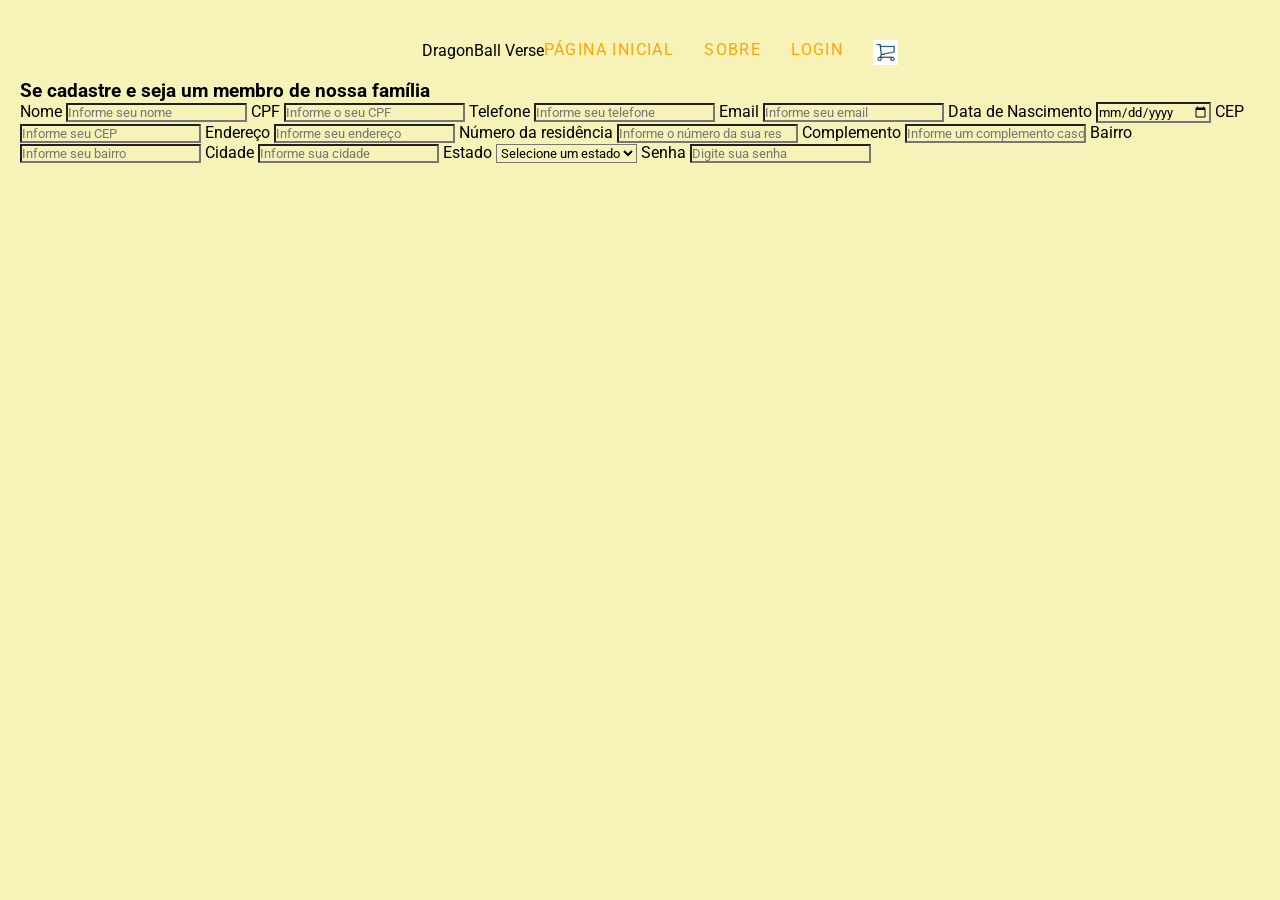
==== paginas/cadastro.html @ 0d325ee6 "arquivo para cadastro criado" ====
<!DOCTYPE html>
<html lang="pt-br">
<head>
    <meta charset="UTF-8">
    <meta name="viewport" content="width=device-width, initial-scale=1.0">
    <title>Dragon ball verse - Cadastro</title>
    <link rel="stylesheet" href="../css/style_cadastro.css">
</head>
<body>
    <main id="geral">
        <header id="cabecalho">
            <div id="logo">
                DragonBall Verse
            </div>

            <nav id="menu">
                <ul>
                    <li><a href="../index.html">Página Inicial</a></li>
                    <li><a href="sobre.html">Sobre</a></li>
                    <li><a href="login.html">Login</a></li>
                    <li><a href="carrinho.html"> <img src="/imagens/carrinho-icone.icon.jpg" alt=""></a></li>
                </ul>
            </nav>

        </header>

        <section id="cadastr">
            <h3>Se cadastre e seja um membro de nossa família</h3>

            <form id="form" method="post" action="">
                <label for="nome">Nome</label>
                <input type="text" name="nome" id="nome" class="input-n01" maxlength="35" required placeholder="Informe seu nome">

                <label for="cpf">CPF</label>
                <input type="text" name="cpf" id="cpf" class="input-n02" maxlength="14" required placeholder="Informe o seu CPF">

                <label for="telefone">Telefone</label>
                <input type="tel" name="telefone" id="telefone" class="input-tel" required maxlength="15" placeholder="Informe seu telefone">

                <label for="email">Email</label>
                <input type="email" name="email" id="email" class="input-email" required placeholder="Informe seu email">

                <label for="nascimento">Data de Nascimento</label>
                <input type="date" id="nascimento" class="input-data" required>

                <label for="cep">CEP</label>
                <input type="text" name="cep" id="cep" class="input-n03" required placeholder="Informe seu CEP">

                <label for="endereco">Endereço</label>
                <input type="text" name="endereco" id="endereco" class="input-n04" required maxlength="80" placeholder="Informe seu endereço">

                <label for="residencia">Número da residência</label>
                <input type="number" name="residencia" id="residencia" class="input-num01" required placeholder="Informe o número da sua residencia">

                <label for="complemento">Complemento</label>
                <input type="text" name="complemento" id="complemento" class="input-n06" placeholder="Informe um complemento caso precise">

                <label for="bairro">Bairro</label>
                <input type="text" name="complemento" id="bairro" class="input-n07" required placeholder="Informe seu bairro">

                <label for="cidade">Cidade</label>
                <input type="text" name="cidade" id="cidade" class="input-n08" required placeholder="Informe sua cidade">

                <label for="estado">Estado</label>
                <select name="estado" id="estado" name="estado" class="input-op" required>
                    <option value="selecione">Selecione um estado</option>
                    <option value="AC">Acre</option>
                    <option value="AL">Alagoas</option>
                    <option value="AP">Amapá</option>
                    <option value="AM">Amazonas</option>
                    <option value="BA">Bahia</option>
                    <option value="CE">Ceará</option>
                    <option value="DF">Distrito Federal</option>
                    <option value="ES">Espírito Santo</option>
                    <option value="GO">Goiás</option>
                    <option value="MA">Maranhão</option>
                    <option value="MT">Mato Grosso</option>
                    <option value="MS">Mato Grosso do Sul</option>
                    <option value="MG">Minas Gerais</option>
                    <option value="PA">Pará</option>
                    <option value="PB">Paraíba</option>
                    <option value="PR">Paraná</option>
                    <option value="PE">Pernambuco</option>
                    <option value="PI">Piauí</option>
                    <option value="RJ">Rio de Janeiro</option>
                    <option value="RN">Rio Grande do Norte</option>
                    <option value="RS">Rio Grande do Sul</option>
                    <option value="RO">Rondônia</option>
                    <option value="RR">Roraima</option>
                    <option value="SC">Santa Catarina</option>
                    <option value="SP">São Paulo</option>
                    <option value="SE">Sergipe</option>
                    <option value="TO">Tocantins</option>
                </select> 

                <label for="senha">Senha</label>
                <input type="password" name="senha" id="senha" class="input-senha" required placeholder="Digite sua senha">


            </form>
        </section>

    </main>
    
</body>
</html>
---- css/style_cadastro.css ----
@import url(style_estrutura_pagina.css)
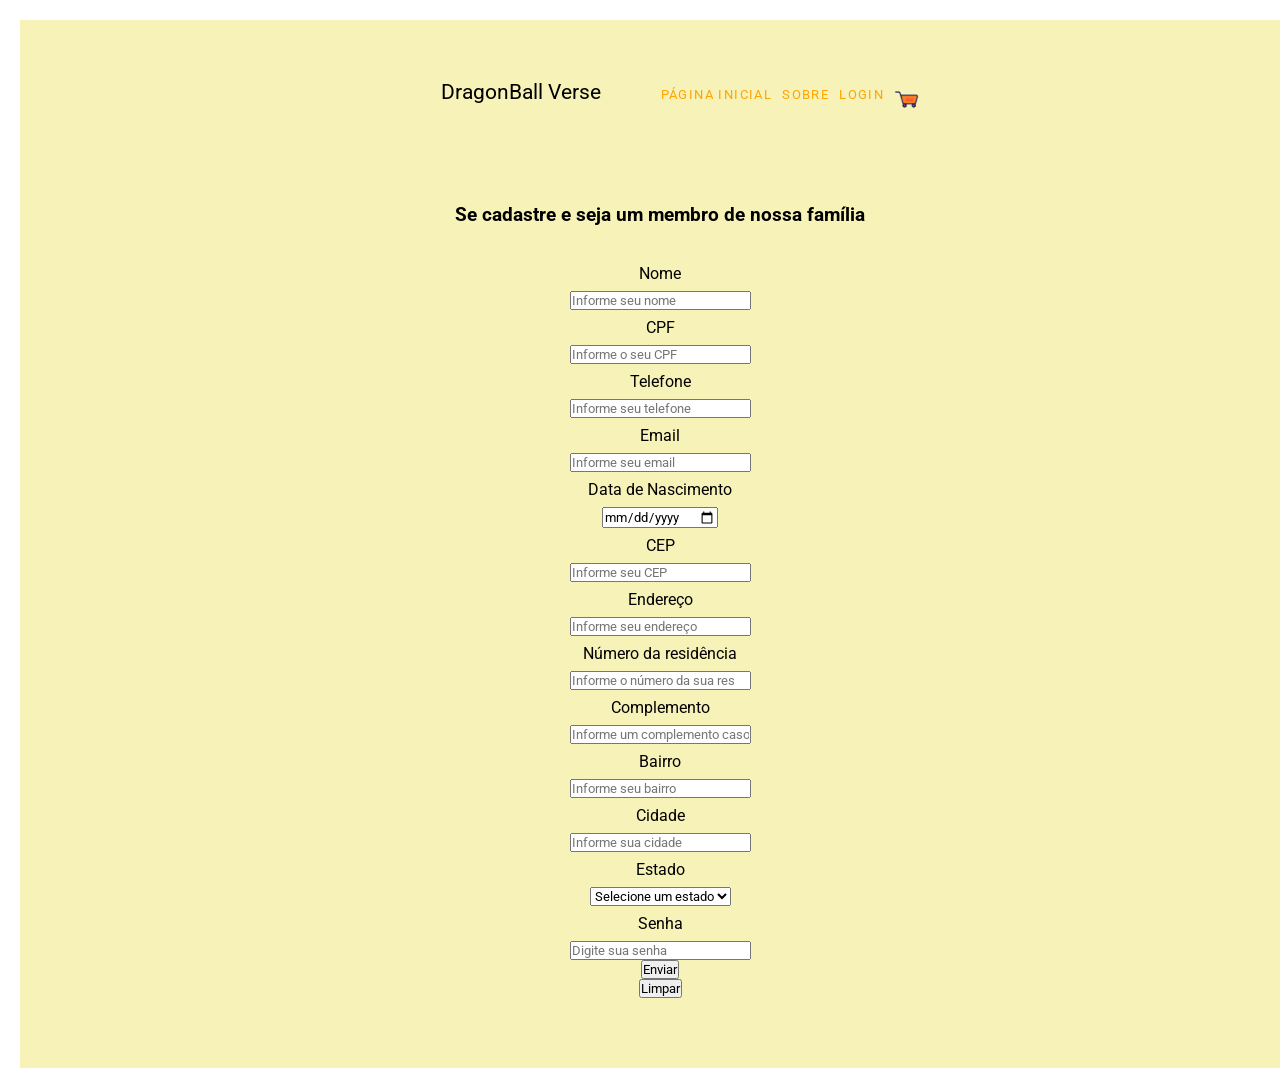
==== commit d0643066: "adicionei os botões de enviar e limpar no cadastro e alterei o ícone do carrinho" ====
--- a/paginas/cadastro.html
+++ b/paginas/cadastro.html
@@ -18,7 +18,7 @@
                     <li><a href="../index.html">Página Inicial</a></li>
                     <li><a href="sobre.html">Sobre</a></li>
                     <li><a href="login.html">Login</a></li>
-                    <li><a href="carrinho.html"> <img src="/imagens/carrinho-icone.icon.jpg" alt=""></a></li>
+                    <li><a href="carrinho.html"> <img src="/imagens/carrinho2.png" alt=""></a></li>
                 </ul>
             </nav>
 
@@ -96,6 +96,9 @@
                 <label for="senha">Senha</label>
                 <input type="password" name="senha" id="senha" class="input-senha" required placeholder="Digite sua senha">
 
+                <button type="submit" id="btn-submit">Enviar</button>
+                <button type="reset" id="btn-reset">Limpar</button>
+
 
             </form>
         </section>
--- a/css/style_cadastro.css
+++ b/css/style_cadastro.css
@@ -1 +1,45 @@
-@import url(style_estrutura_pagina.css)+@import url(style_estrutura_pagina.css);
+
+#geral{
+    margin: 20px;
+    display: flex;
+    flex-direction: column;
+    justify-content: center;
+    align-items: center;
+    width: 100%;
+    background-color: rgb(247, 242, 183);
+}
+#logo{
+    margin: 50px;
+    font-size: 1.3em;
+}
+#menu ul{
+    font-size: 0.8em;
+    display: flex;
+    margin: 10px;
+    height: 10px;
+    gap: 10px;
+    list-style: none;
+}
+#menu ul img{
+    width: 25px;
+    height: 25px;
+}
+#cadastr{
+    display: flex;
+    align-items: center;
+    justify-content: center;
+    flex-direction: column;
+    padding: 40px 20px;
+}
+#form{   
+    display: flex;
+    align-items: center;
+    justify-content: center;
+    flex-direction: column;
+    margin: 30px;
+}
+#form label{
+    margin: 8px;
+}
+
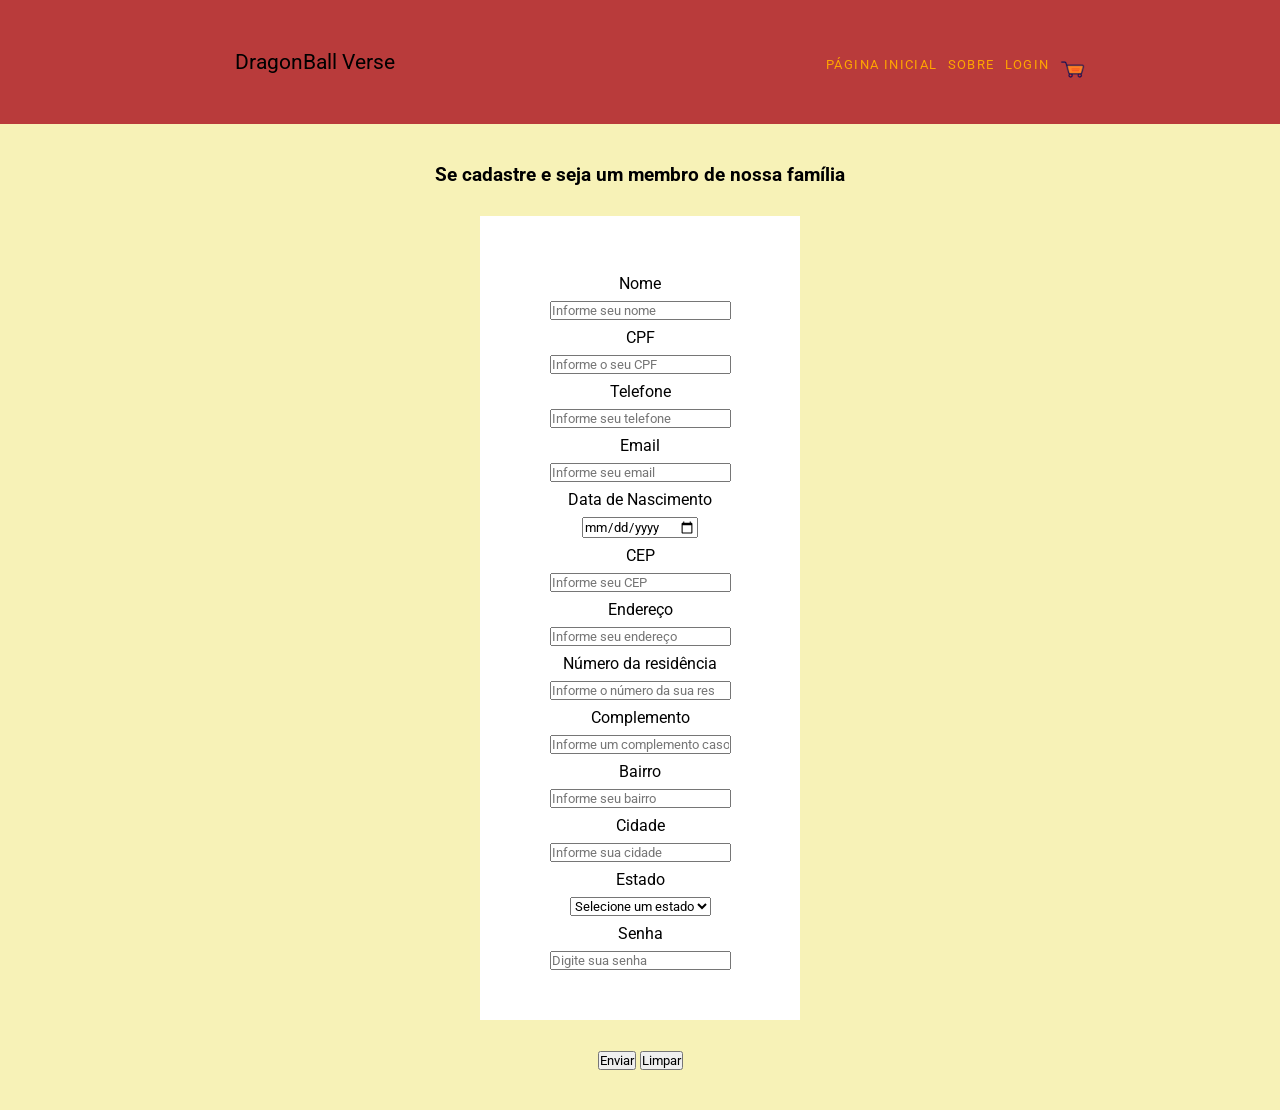
==== commit 9cf106ca: "fiz uma div apenas para os botões" ====
--- a/paginas/cadastro.html
+++ b/paginas/cadastro.html
@@ -96,12 +96,17 @@
                 <label for="senha">Senha</label>
                 <input type="password" name="senha" id="senha" class="input-senha" required placeholder="Digite sua senha">
 
-                <button type="submit" id="btn-submit">Enviar</button>
-                <button type="reset" id="btn-reset">Limpar</button>
+        
 
 
             </form>
+            <div id="botoes">
+                <button type="submit" id="btn-submit">Enviar</button>
+                <button type="reset" id="btn-reset">Limpar</button>
+            </div>
         </section>
+
+     
 
     </main>
     
--- a/css/style_cadastro.css
+++ b/css/style_cadastro.css
@@ -1,7 +1,8 @@
 @import url(style_estrutura_pagina.css);
 
 #geral{
-    margin: 20px;
+    margin: 0px;
+    padding: 0px;
     display: flex;
     flex-direction: column;
     justify-content: center;
@@ -12,6 +13,11 @@
 #logo{
     margin: 50px;
     font-size: 1.3em;
+}
+#cabecalho{
+    background-color: rgb(185, 59, 59);
+    height: 100%;
+    justify-content: space-around;
 }
 #menu ul{
     font-size: 0.8em;
@@ -32,7 +38,9 @@
     flex-direction: column;
     padding: 40px 20px;
 }
-#form{   
+#form{
+    background-color: white;
+    padding: 50px;
     display: flex;
     align-items: center;
     justify-content: center;
@@ -41,5 +49,6 @@
 }
 #form label{
     margin: 8px;
+    padding: 0px 25px;
 }
 
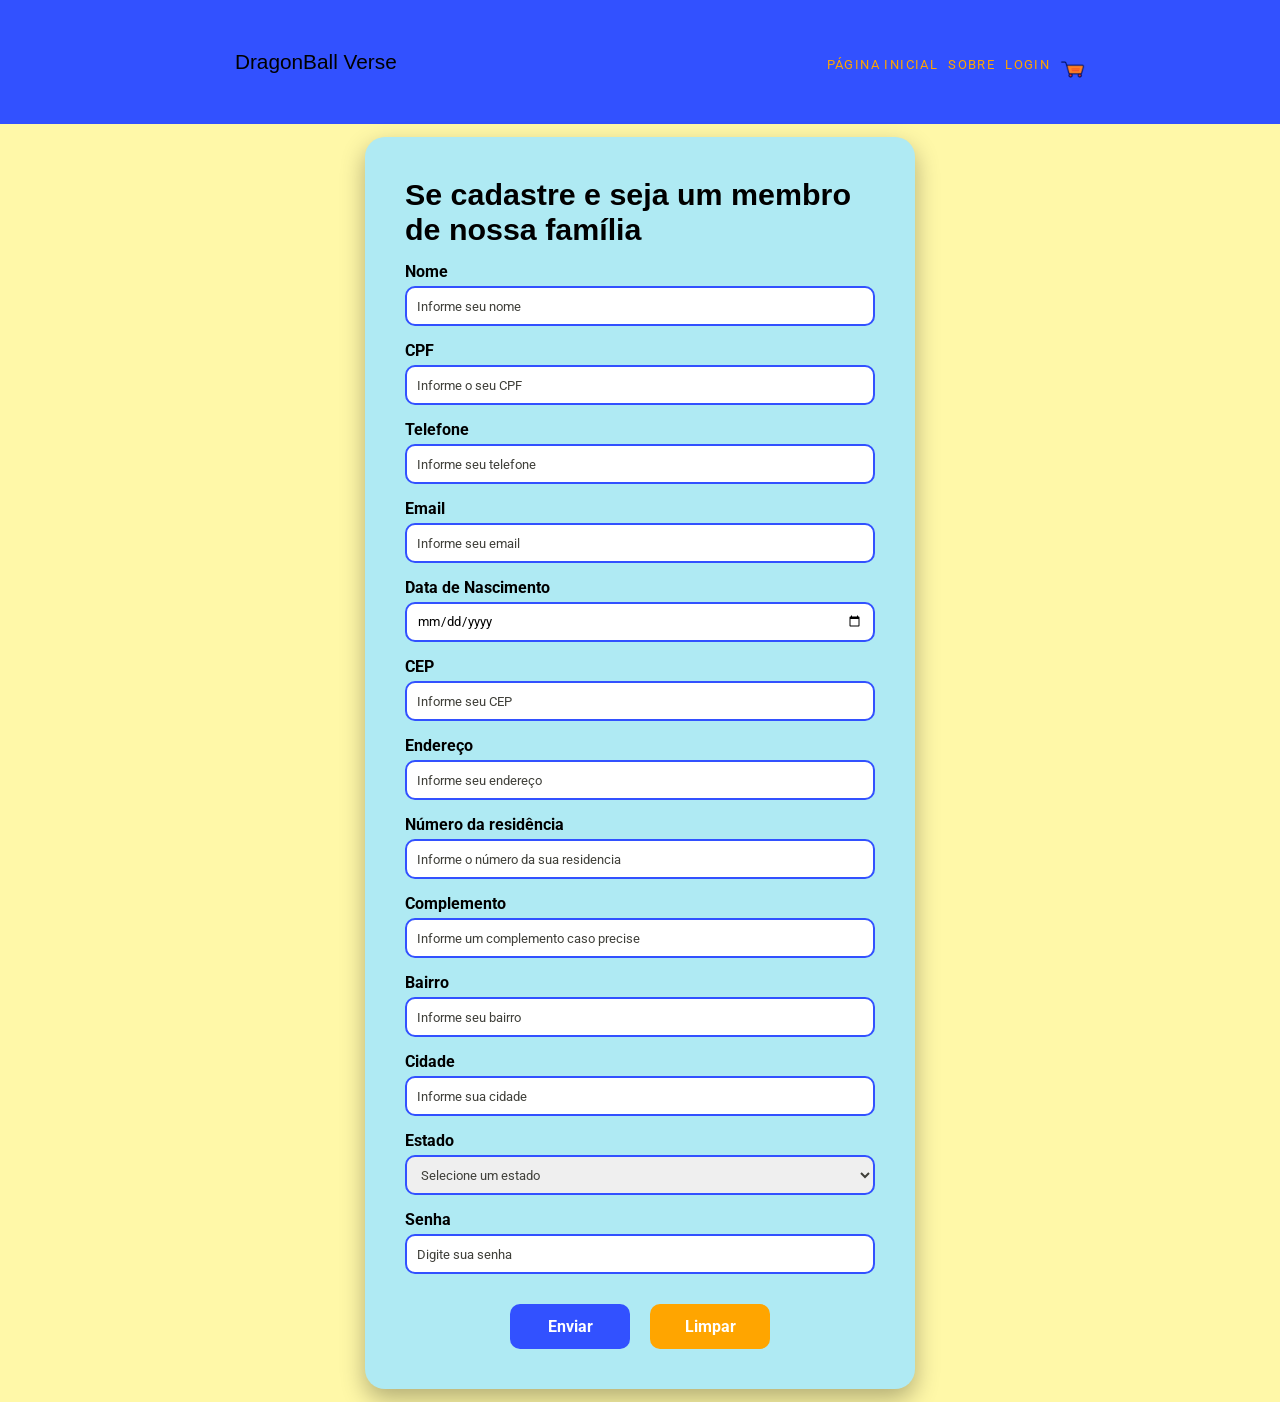
==== commit bb1f6e89: "adicionei script do cep.js" ====
--- a/paginas/cadastro.html
+++ b/paginas/cadastro.html
@@ -5,6 +5,7 @@
     <meta name="viewport" content="width=device-width, initial-scale=1.0">
     <title>Dragon ball verse - Cadastro</title>
     <link rel="stylesheet" href="../css/style_cadastro.css">
+    <script src="../js/cep.js" defer></script>
 </head>
 <body>
     <main id="geral">
--- a/css/style_cadastro.css
+++ b/css/style_cadastro.css
@@ -8,14 +8,15 @@
     justify-content: center;
     align-items: center;
     width: 100%;
-    background-color: rgb(247, 242, 183);
+    background-color: rgb(255, 248, 168);
 }
 #logo{
     margin: 50px;
-    font-size: 1.3em;
+    font-size: 1.3em;   
+    font-family: 'Gill Sans', 'Gill Sans MT', Calibri, 'Trebuchet MS', sans-serif;
 }
 #cabecalho{
-    background-color: rgb(185, 59, 59);
+    background-color: rgb(50, 81, 255);
     height: 100%;
     justify-content: space-around;
 }
@@ -31,24 +32,70 @@
     width: 25px;
     height: 25px;
 }
+#cadastr h3{
+    font-family: 'Gill Sans', 'Gill Sans MT', Calibri, 'Trebuchet MS', sans-serif;
+    font-size: 1.9em;
+}
 #cadastr{
-    display: flex;
-    align-items: center;
-    justify-content: center;
-    flex-direction: column;
-    padding: 40px 20px;
+    background-color: rgb(175, 234, 243);
+    width: 550px;
+    padding: 40px;
+    border-radius: 20px;
+    box-shadow: 0 10px 25px rgba(0,0,0,.3);
+    margin: 13px;
 }
 #form{
-    background-color: white;
-    padding: 50px;
-    display: flex;
-    align-items: center;
-    justify-content: center;
-    flex-direction: column;
-    margin: 30px;
-}
-#form label{
-    margin: 8px;
-    padding: 0px 25px;
+    width:100%;
 }
 
+#form label{
+    display:block;
+    margin-top:15px;
+    margin-bottom:5px;
+    padding:0;
+    font-weight:bold;
+}
+#form input,#form select{
+    width:100%;
+    height:40px;
+    padding:0 10px;
+    border-radius:10px;
+    border:2px solid rgb(50,81,255);
+    outline:none;
+    box-sizing:border-box;
+}
+#form input:focus,#form select:focus{
+    border-color:orange;
+    box-shadow:0 0 8px orange;
+}
+#form input::placeholder, #form select{
+    color: rgb(63, 63, 57);
+}
+#botoes{
+    display:flex;
+    justify-content:center;
+    gap:20px;
+    margin-top:30px;
+}
+
+#botoes button{
+    width:120px;
+    height:45px;
+    border:none;
+    border-radius:10px;
+    cursor:pointer;
+    font-size:16px;
+    font-weight:bold;
+    transition:.3s;
+}
+#botoes button:hover{
+    transform:scale(1.05);
+}
+#btn-submit{
+    background:rgb(50,81,255);
+    color:white;
+}
+#btn-reset{
+    background:orange;
+    color:white;
+}
